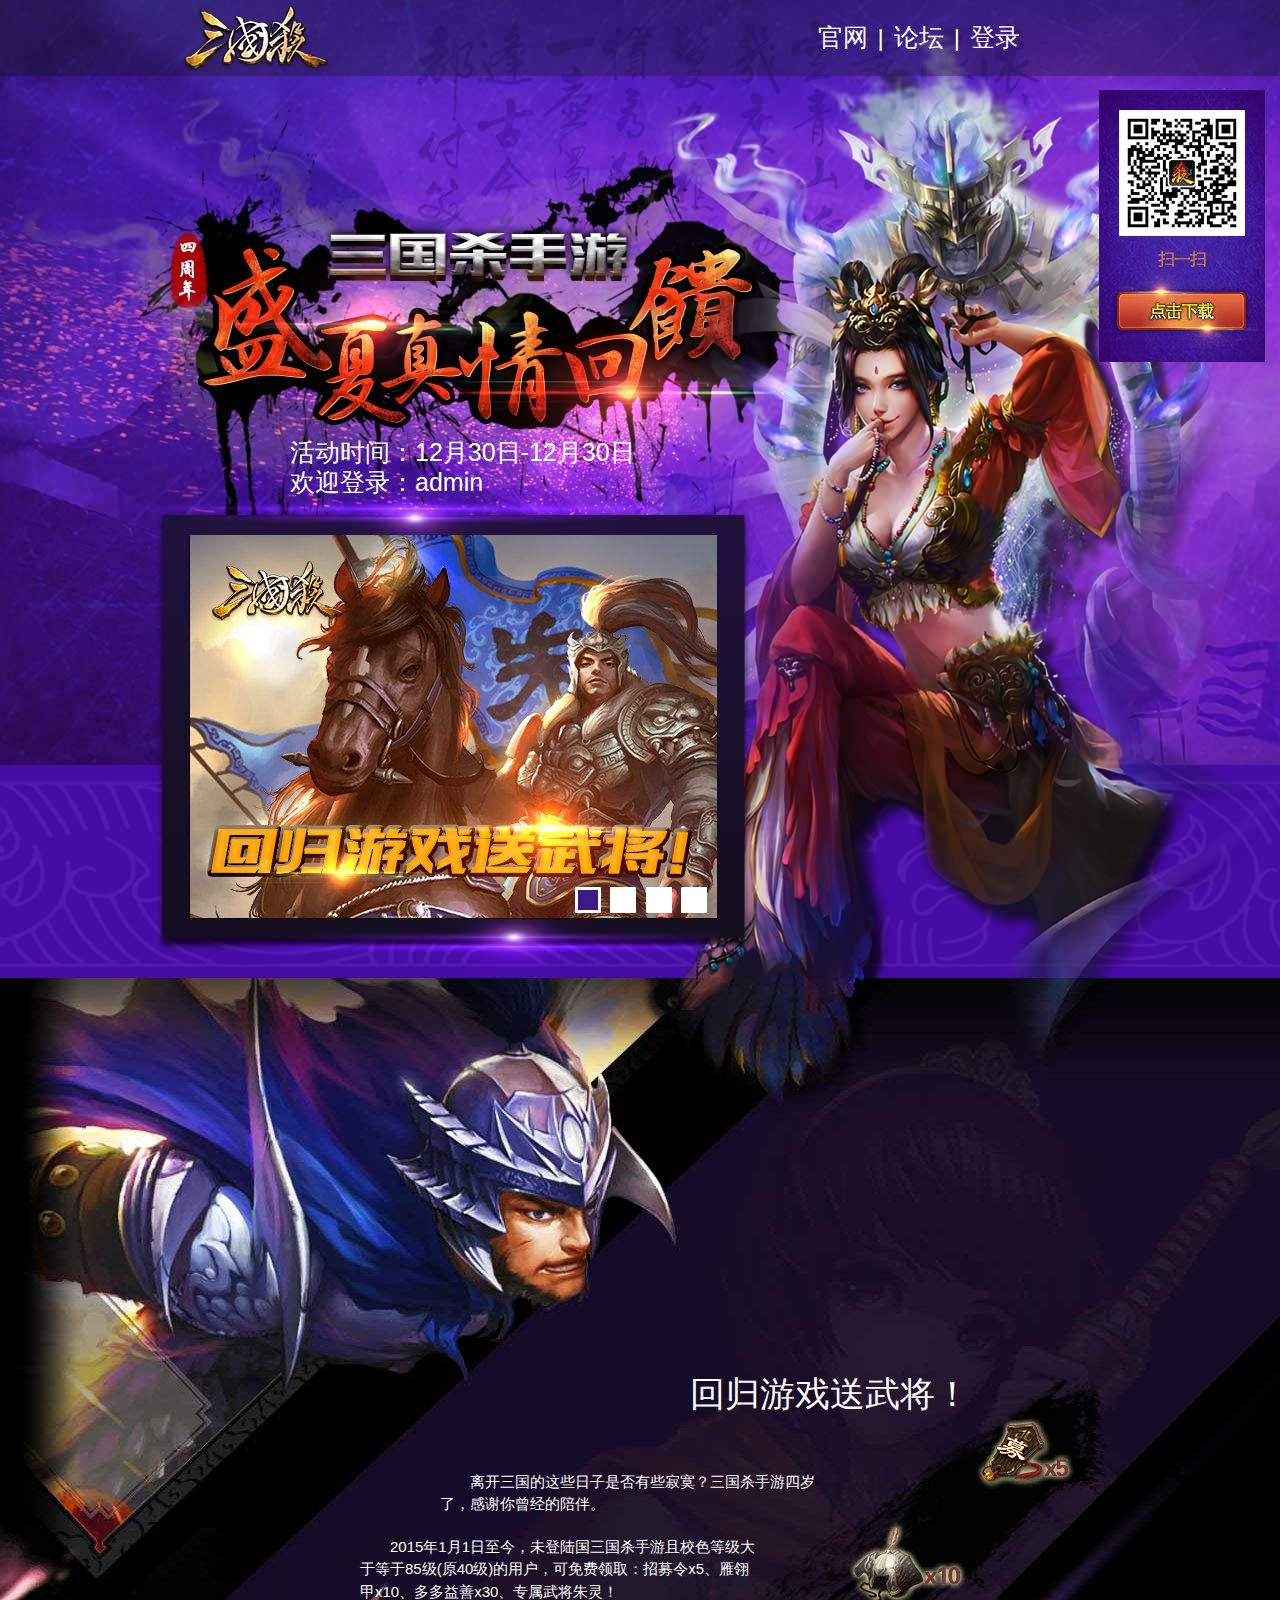
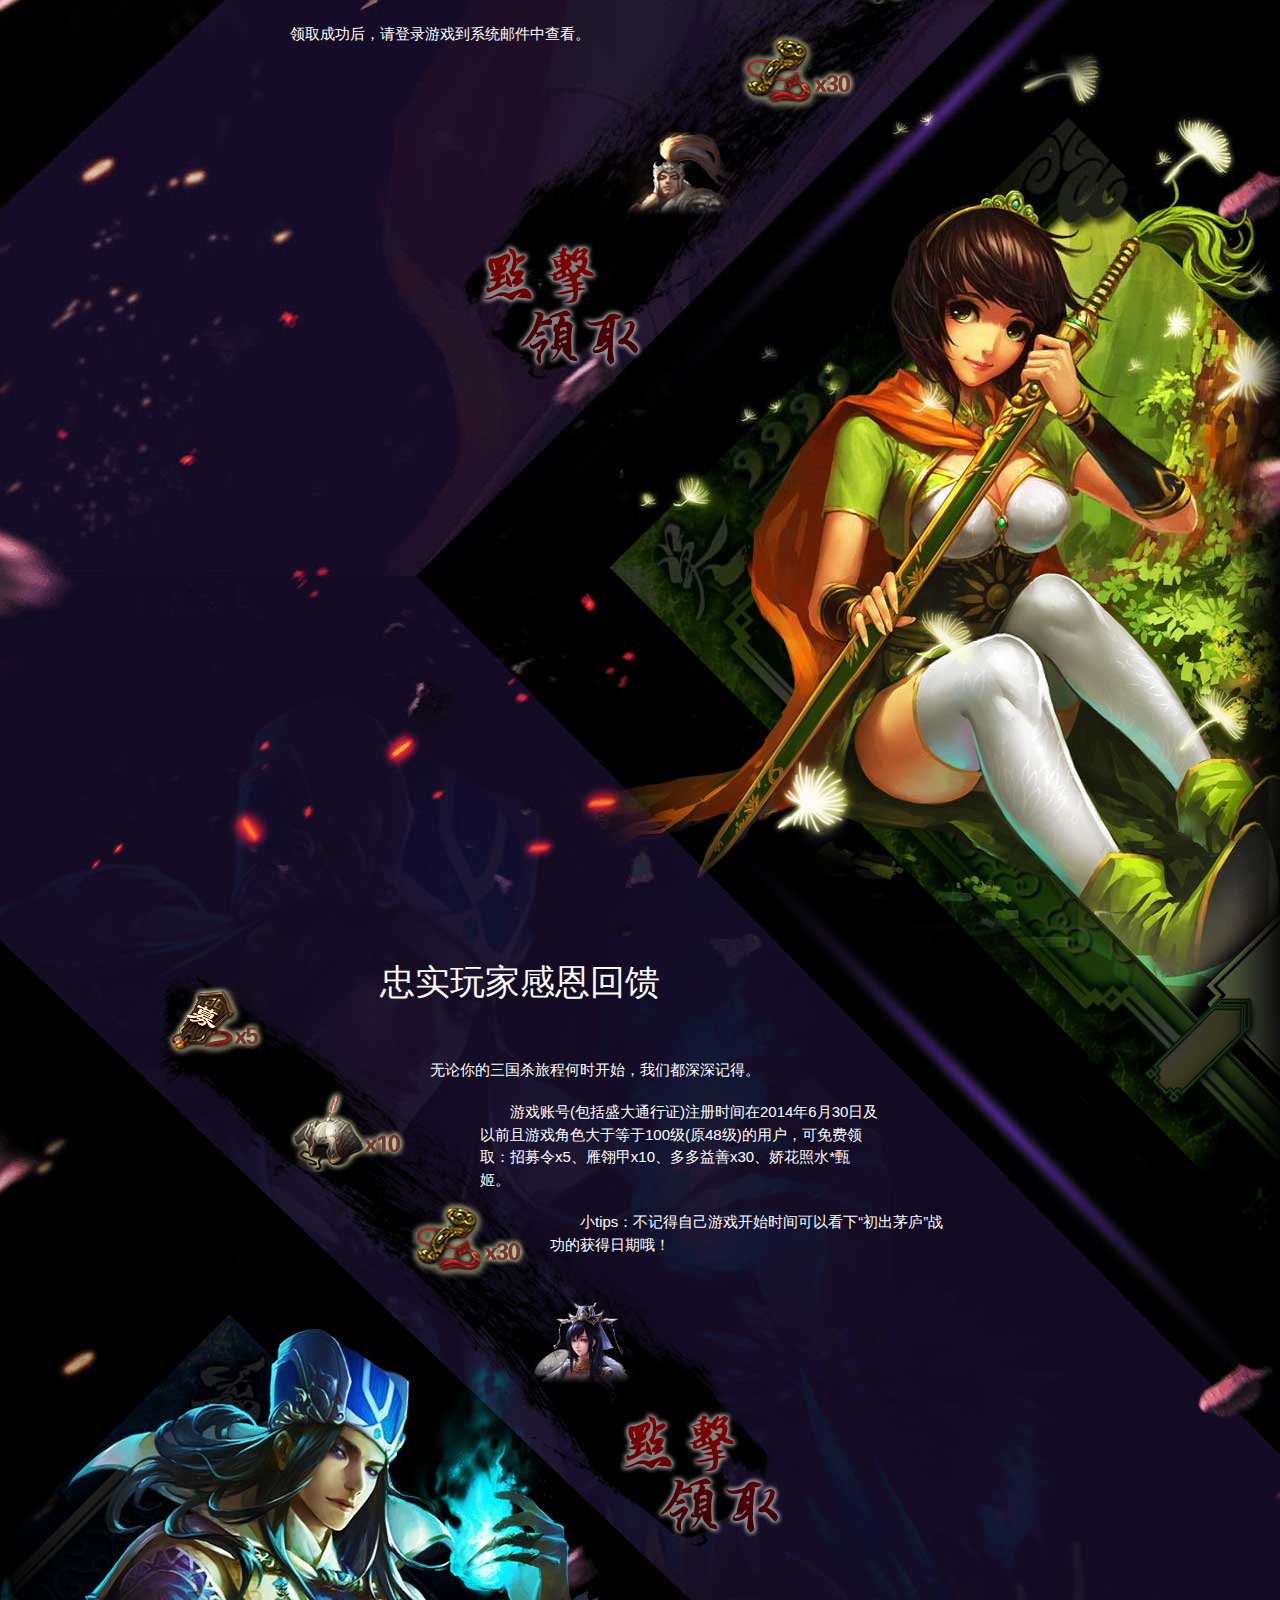
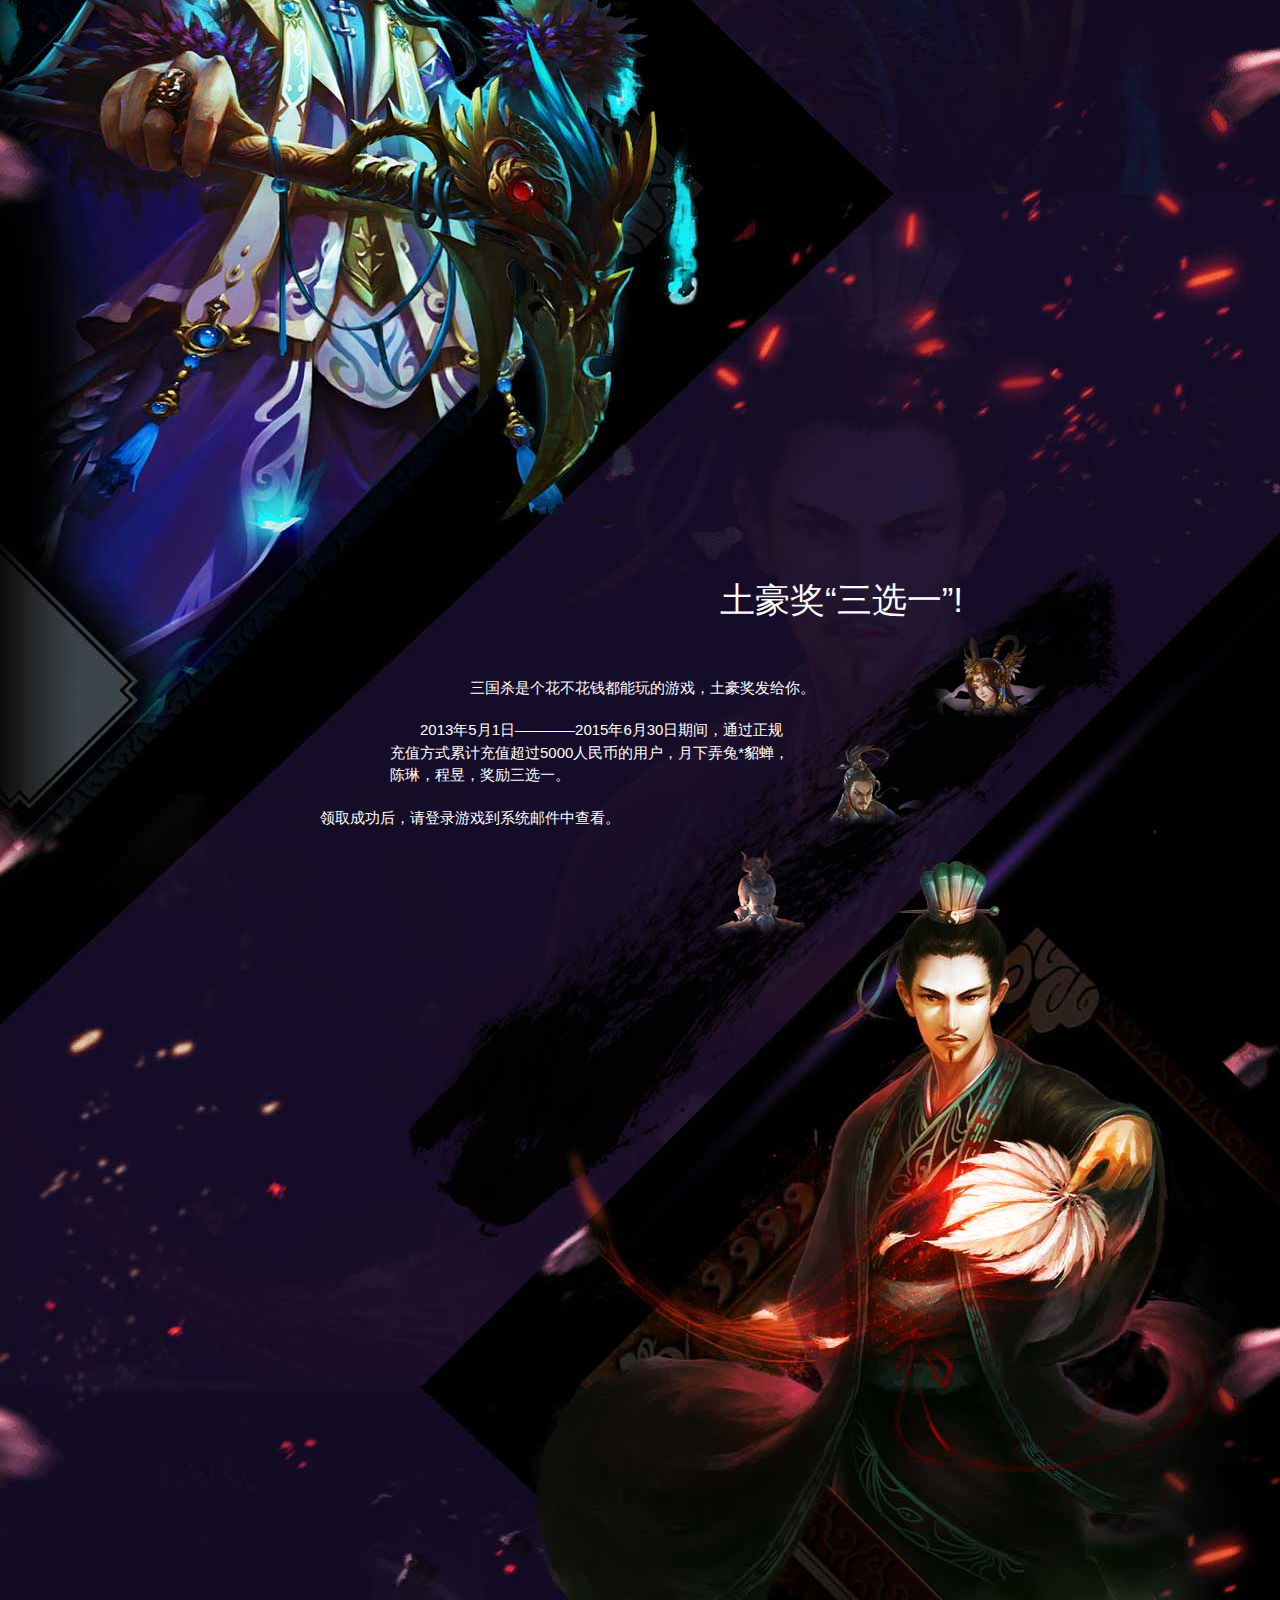
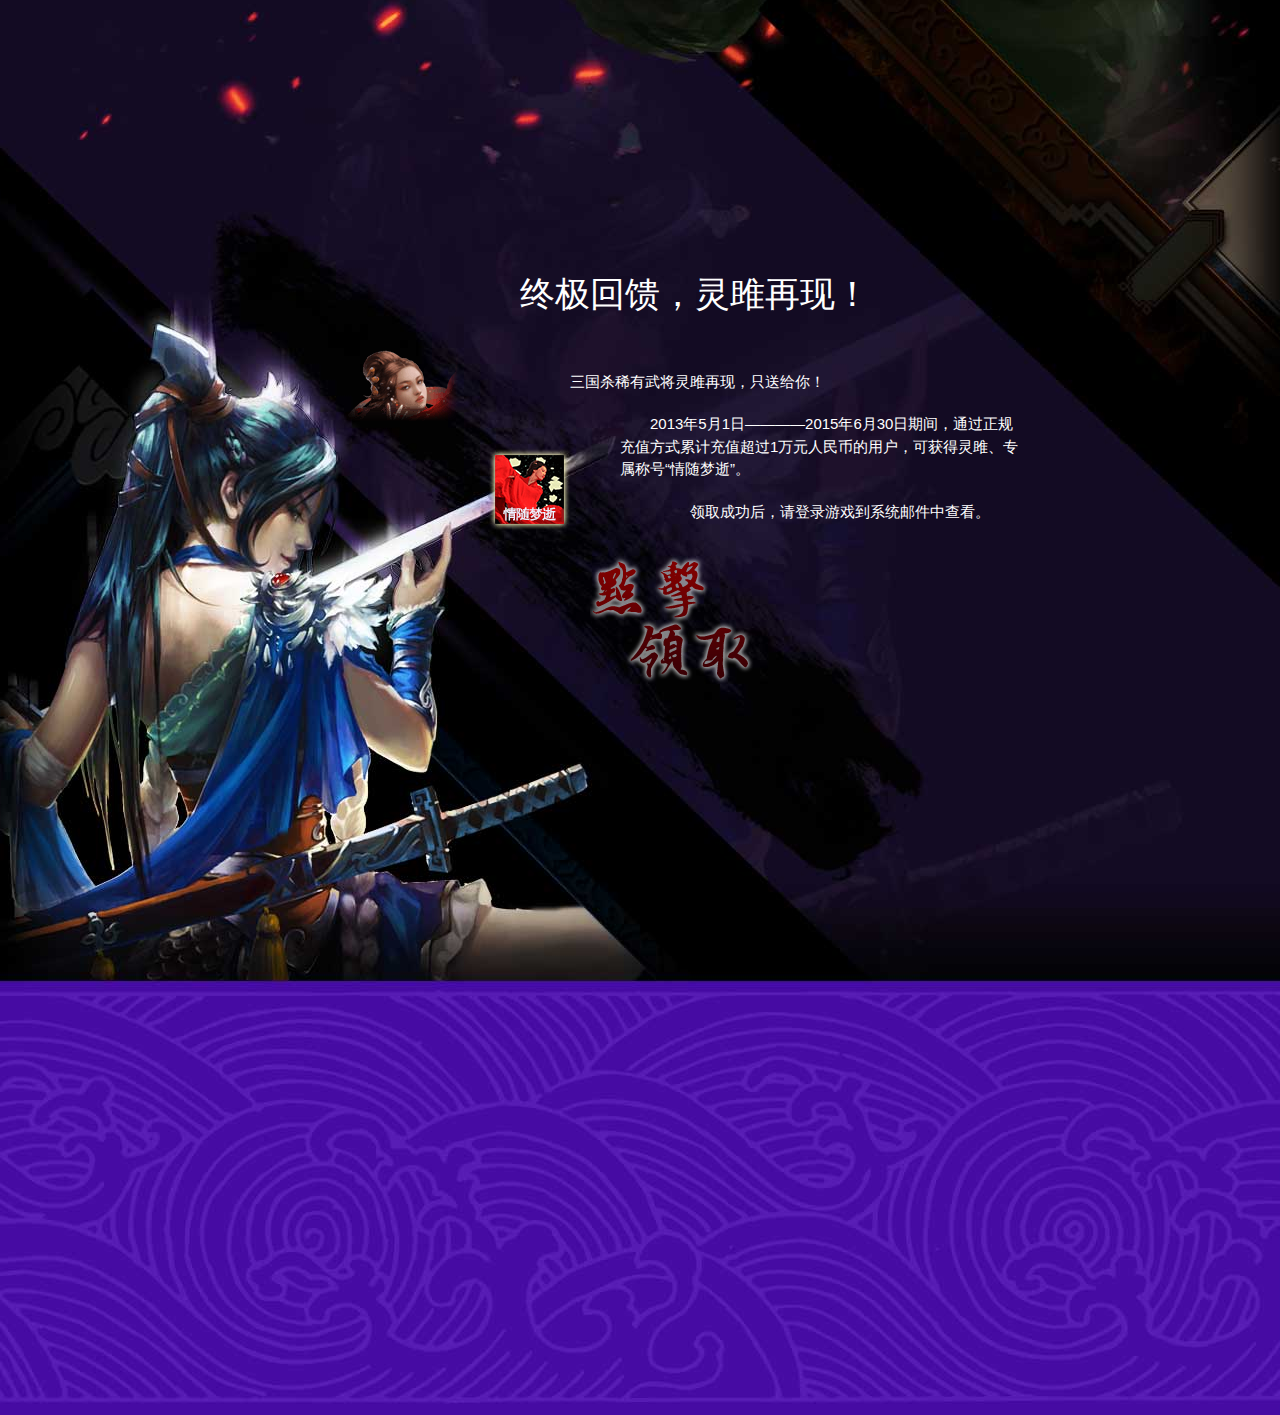
==== pc/index.html @ ebcf3705 "In nginx, the UA is used to change the path of the root to achieve the effect of jumping according t" ====
<!DOCTYPE html>
<html lang="en">

<head>
  <meta charset="UTF-8">
  <meta name="viewport"
    content="width=device-width, initial-scale=1.0, minimum-scale=1.0, maximum-scale=1.0, minimal-ui">
  <meta http-equiv="X-UA-Compatible" content="ie=edge">
  <title>三国杀</title>
  <link rel="stylesheet" href="./css/reset.css">
  <link rel="stylesheet" href="./css/index.css">
</head>

<body>
  <div id="column1" class="column">
    <div class="wrapper">
      <nav class="nav">
        <ul class="nav-list">
          <li><a target="_blank" href="http://m.sanguosha.com">官网</a></li>
          <li><a target="_blank" href="http://myclub.sanguosha.com">论坛</a></li>
          <li><a target="_blank" href="javascript:void(0);">登录</a></li>
        </ul>
      </nav>
      <div class="column1-tip">
        <p class="column1-tip-time">活动时间：12月30日-12月30日</p>
        <p class="column1-tip-wel">欢迎登录：admin</p>
      </div>
      <div class="carousel">
        <ul class="list">
          <li>
            <a href="#column2"><img src="img/pic_01.jpg" alt=""></a>
          </li><li>
            <a href="#column3"><img src="img/pic_02.jpg" alt=""></a>
          </li><li>
            <a href="#column4"><img src="img/pic_03.jpg" alt=""></a>
          </li><li>
            <a href="#column5"><img src="img/pic_04.jpg" alt=""></a>
          </li>
        </ul>
        <ul class="index">
          <li></li>
          <li></li>
          <li></li>
          <li></li>
        </ul>
      </div>
    </div>
  </div>
  <div id="column2" class="column">
    <div class="wrapper">
      <ul class="info">
        <li class="title">回归游戏送武将！</li>
        <li class="left1">&emsp;&emsp;离开三国的这些日子是否有些寂寞？三国杀手游四岁了，感谢你曾经的陪伴。</li>
        <li class="left2">
          &emsp;&emsp;2015年1月1日至今，未登陆国三国杀手游且校色等级大于等于85级(原40级)的用户，可免费领取：招募令x5、雁翎甲x10、多多益善x30、专属武将朱灵！</li>
        <li class="left3">领取成功后，请登录游戏到系统邮件中查看。</li>
      </ul>
      <ul class="tools">
        <li class="tool-item" data-id="1_1"></li>
        <li class="left1 tool-item" data-id="1_2"></li>
        <li class="left2 tool-item" data-id="1_3"></li>
        <li class="left3 tool-item" data-id="1_4"></li>
        <li class="left4 tool-item" data-id="1_5"></li>
      </ul>
    </div>
  </div>
  <div id="column3" class="column">
    <div class="wrapper">
      <ul class="info">
        <li class="title">忠实玩家感恩回馈</li>
        <li class="right1">无论你的三国杀旅程何时开始，我们都深深记得。</li>
        <li class="right2">
          &emsp;&emsp;游戏账号(包括盛大通行证)注册时间在2014年6月30日及以前且游戏角色大于等于100级(原48级)的用户，可免费领取：招募令x5、雁翎甲x10、多多益善x30、娇花照水*甄姬。
        </li>
        <li class="right3">&emsp;&emsp;小tips：不记得自己游戏开始时间可以看下“初出茅庐”战功的获得日期哦！</li>
      </ul>
      <ul class="tools">
        <li class="tool-item" data-id="2_1"></li>
        <li class="right1 tool-item" data-id="2_2"></li>
        <li class="right2 tool-item" data-id="2_3"></li>
        <li class="right3 tool-item" data-id="2_4"></li>
        <li class="right4 tool-item" data-id="2_5"></li>
      </ul>
    </div>
  </div>
  <div id="column4" class="column">
    <div class="wrapper">
      <ul class="info">
        <li class="title">土豪奖“三选一”!</li>
        <li class="left1">三国杀是个花不花钱都能玩的游戏，土豪奖发给你。</li>
        <li class="left2">&emsp;&emsp;2013年5月1日————2015年6月30日期间，通过正规充值方式累计充值超过5000人民币的用户，月下弄兔*貂蝉，陈琳，程昱，奖励三选一。</li>
        <li class="left3">领取成功后，请登录游戏到系统邮件中查看。</li>
      </ul>
      <ul class="tools">
        <li class="tool-item" data-id="3_1"></li>
        <li class="left1 tool-item" data-id="3_2"></li>
        <li class="left2 tool-item" data-id="3_3"></li>
      </ul>
    </div>
  </div>
  <div id="column5" class="column">
    <div class="wrapper">
      <ul class="info">
        <li class="title">终极回馈，灵雎再现！</li>
        <li class="right1">三国杀稀有武将灵雎再现，只送给你！</li>
        <li class="right2">&emsp;&emsp;2013年5月1日————2015年6月30日期间，通过正规充值方式累计充值超过1万元人民币的用户，可获得灵雎、专属称号“情随梦逝”。</li>
        <li class="right3">领取成功后，请登录游戏到系统邮件中查看。</li>
      </ul>
      <ul class="tools">
        <li class="tool-item" data-id="4_1"></li>
        <li class="right1 tool-item" data-id="4_2"></li>
        <li class="right2 tool-item" data-id="4_3"></li>
      </ul>
    </div>
  </div>
  <!-- 二维码 -->
  <a  class="QRCode_Box" target="_blank" href="http://www.pgyer.com/sanguosha"></a>
  <!-- dialog -->
  <div class="dialog-box dialog-tip hide">
    <div class="dialog-top">提示</div>
    <div class="dialog-middle">
      <p class="dialog-text"></p>
    </div>
    <div class="dialog-bottom">
      <button type="button" class="confirm">确定</button>
    </div>
  </div>
  <!-- 背景 -->
  <div class="dialog-bg hide"></div>
</body>
<script src="js/lib/ajax.js"></script>
<script src="js/lib/jquery-3.3.1.min.js"></script>
<script src="js/lib/assign.js"></script>
<script src="js/lib/testdata.js"></script>
<script src="js/index.js"></script>

</html>
---- pc/css/index.css ----
.QRCode_Box{width:166px;height:272px;background:url(../img/float_bg.jpg) no-repeat;background-size:100%;display:block;position:fixed;top:90px;right:15px;z-index:1}.wrapper{width:1000px;margin:0 auto;position:relative}.column{min-width:1000px}#column1{background:url(../img/bg_01.jpg) top no-repeat;background-size:cover;width:100%;height:978px;overflow:hidden}.nav{width:90%}.nav-list{width:100%;font-size:25px;display:flex;justify-content:flex-end}.nav-list,.nav-list a{color:#fff}.nav-list li{padding-top:25px}.nav-list li:after{color:#fff;content:"|";font-size:24px;padding:0 10px}.nav-list li:last-child:after{content:""}.nav-list li a:hover{cursor:pointer;color:#fd6363}.column1-tip{color:#fff;font-size:25px;position:absolute;top:440px;left:150px}.column1-tip-time{padding-bottom:5px}.carousel{width:527px;height:383px;overflow:hidden;position:absolute;top:535px;left:50px}.carousel .list{width:400%;position:absolute;top:0;left:0}.carousel .list li{width:25%;display:inline-block}.carousel .list li a{width:100%;display:block}.carousel img{width:100%;display:inline-block}.carousel .index{position:absolute;right:5px;bottom:5px}.carousel .index li{width:20px;height:20px;margin-right:5px;border:3px solid #fff;background-color:#fff;display:inline-block}.carousel .index li:hover{cursor:pointer;background-color:#3f1a84!important}#column2{background:url(../img/bg_02.jpg) top no-repeat;background-size:cover;height:1198px}#column2,#column3{width:100%;overflow:hidden}#column3{background:url(../img/bg_03.jpg) top no-repeat;background-size:cover;height:1218px}#column4{background:url(../img/bg_04.jpg) top no-repeat;background-size:cover;height:1194px}#column4,#column5{width:100%;overflow:hidden}#column5{background:url(../img/bg_05.jpg) top no-repeat;background-size:cover;height:1627px}.wrapper .info{font-size:15px;line-height:1.5;color:#fff;position:absolute}.wrapper .info .title{font-size:35px}#column2 .info{top:390px;left:550px}#column3 .info{top:380px;left:240px}#column4 .info{top:380px;left:580px}#column5 .info{top:480px;left:380px}#column2 .info li,#column3 .info li,#column4 .info li,#column5 .info li{width:400px}.wrapper .info .left1{margin:50px 0 0 -250px}.wrapper .info .left2{margin:20px 0 0 -330px}.wrapper .info .left3{margin:20px 0 0 -400px}.wrapper .info .right1{margin:50px 0 0 50px}.wrapper .info .right2{margin:20px 0 0 100px}.wrapper .info .right3{margin:20px 0 0 170px}#column2 .tools li:first-child{background:url(../img/1/01.png) no-repeat}#column2 .tools li:nth-child(2){background:url(../img/1/02.png) no-repeat}#column2 .tools li:nth-child(3){background:url(../img/1/03.png) no-repeat}#column2 .tools li:nth-child(4){background:url(../img/1/04.png) no-repeat}#column2 .tools li:nth-child(5){background:url(../img/all.png) no-repeat}#column3 .tools li:first-child{background:url(../img/2/01.png) no-repeat}#column3 .tools li:nth-child(2){background:url(../img/2/02.png) no-repeat}#column3 .tools li:nth-child(3){background:url(../img/2/03.png) no-repeat}#column3 .tools li:nth-child(4){background:url(../img/2/04.png) no-repeat}#column3 .tools li:nth-child(5){background:url(../img/all.png) no-repeat}#column4 .tools li:first-child{background:url(../img/3/01.png) no-repeat}#column4 .tools li:nth-child(2){background:url(../img/3/02.png) no-repeat}#column4 .tools li:nth-child(3){background:url(../img/3/03.png) no-repeat}#column5 .tools li:first-child{background:url(../img/4/01.png) no-repeat}#column5 .tools li:nth-child(2){background:url(../img/4/02.png) no-repeat}#column5 .tools li:nth-child(3){background:url(../img/all.png) no-repeat}#column2 .tools li:first-child.gray{background:url(../img/1/01_gray.png) no-repeat}#column2 .tools li:nth-child(2).gray{background:url(../img/1/02_gray.png) no-repeat}#column2 .tools li:nth-child(3).gray{background:url(../img/1/03_gray.png) no-repeat}#column2 .tools li:nth-child(4).gray{background:url(../img/1/04_gray.png) no-repeat}#column2 .tools li:nth-child(5).gray{background:url(../img/all_gray.png) no-repeat}#column3 .tools li:first-child.gray{background:url(../img/2/01_gray.png) no-repeat}#column3 .tools li:nth-child(2).gray{background:url(../img/2/02_gray.png) no-repeat}#column3 .tools li:nth-child(3).gray{background:url(../img/2/03_gray.png) no-repeat}#column3 .tools li:nth-child(4).gray{background:url(../img/2/04_gray.png) no-repeat}#column3 .tools li:nth-child(5).gray{background:url(../img/all_gray.png) no-repeat}#column4 .tools li:first-child.gray{background:url(../img/3/01_gray.png) no-repeat}#column4 .tools li:nth-child(2).gray{background:url(../img/3/02_gray.png) no-repeat}#column4 .tools li:nth-child(3).gray{background:url(../img/3/03_gray.png) no-repeat}#column5 .tools li:first-child.gray{background:url(../img/4/01_gray.png) no-repeat}#column5 .tools li:nth-child(2).gray{background:url(../img/4/02_gray.png) no-repeat}#column5 .tools li:nth-child(3).gray{background:url(../img/all_gray.png) no-repeat}.wrapper .tools li{width:120px;height:88px;background-size:100%!important}.wrapper .tools li:hover{cursor:pointer}.wrapper .tools li:last-child{width:166px;height:134px}#column4 .tools li:last-child{width:120px;height:88px}.wrapper .tools{position:absolute}#column2 .tools{top:430px;left:830px}#column3 .tools{top:400px;left:20px}#column4 .tools{top:440px;left:790px}#column5 .tools{top:550px;left:200px}.wrapper .tools .left1{margin:20px 0 0 -120px}.wrapper .tools .left2{margin:20px 0 0 -230px}.wrapper .tools .left3{margin:20px 0 0 -350px}.wrapper .tools .left4{margin:20px 0 0 -490px}.wrapper .tools .right1{margin:20px 0 0 130px}.wrapper .tools .right2{margin:20px 0 0 250px}.wrapper .tools .right3{margin:20px 0 0 360px}.wrapper .tools .right4{margin:20px 0 0 460px}.dialog-bg{width:100%;height:100%;background:#000;top:0;z-index:2;opacity:.5;filter:progid:DXImageTransform.Microsoft.Alpha(opacity=50)}.dialog-bg,.dialog-box{position:fixed;left:0;right:0;bottom:0}.dialog-box{top:100px;margin:0 auto;width:400px;height:200px;z-index:3;background:#f1e9ff;border-radius:5px;border:1px solid #2f0080}.dialog-top{width:100%;height:50px;line-height:50px;font-size:18px;color:#2f0080;text-align:center;border-bottom:1px solid #2f0080;font-weight:700}.dialog-middle{height:100px}.dialog-middle p{text-indent:2em;line-height:24px;font-size:14px;padding:5px}.dialog-bottom{width:100%;height:40px;line-height:50px;font-size:18px;color:#2f0080;text-align:center;padding-top:10px}.dialog-bottom button{width:90px;height:26px;line-height:26px;background:#2f0080;border:0 none;color:#fff;border-radius:3px;margin:0 6px;vertical-align:top;cursor:pointer}.hide{display:none}
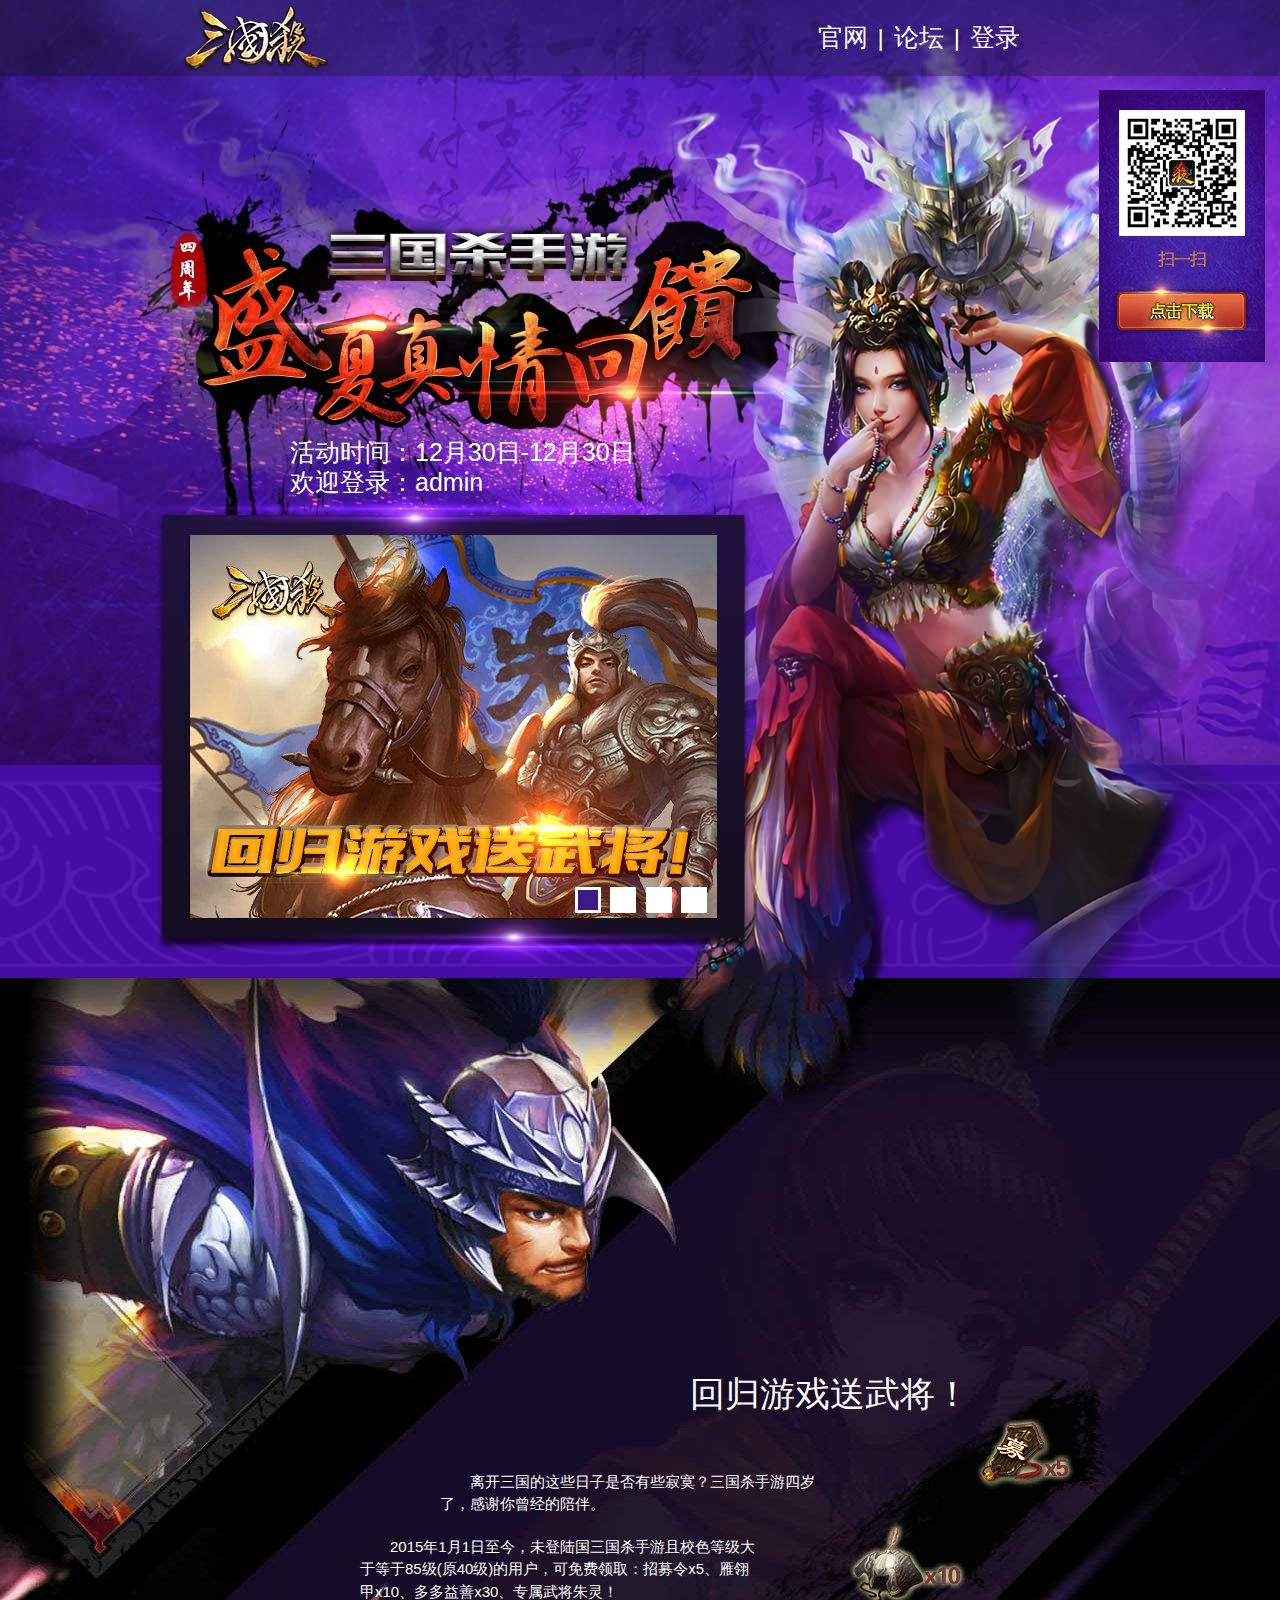
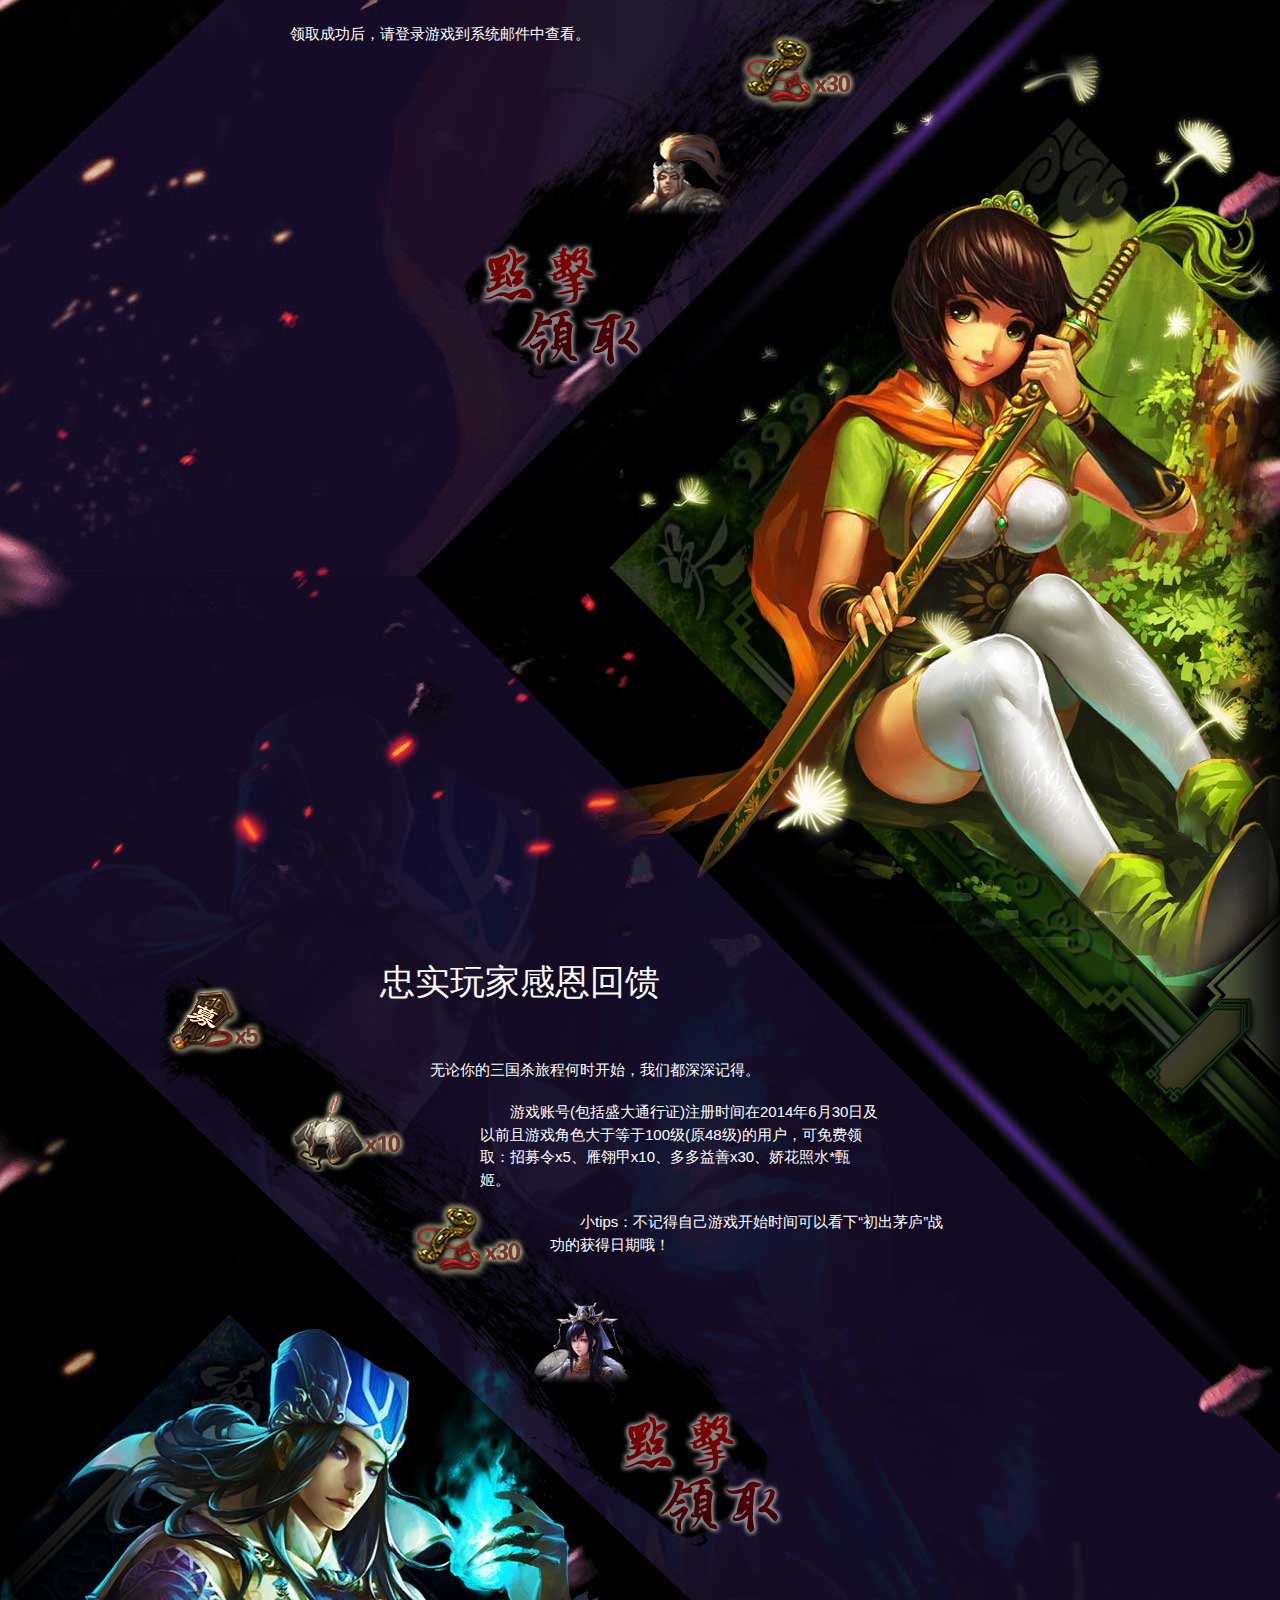
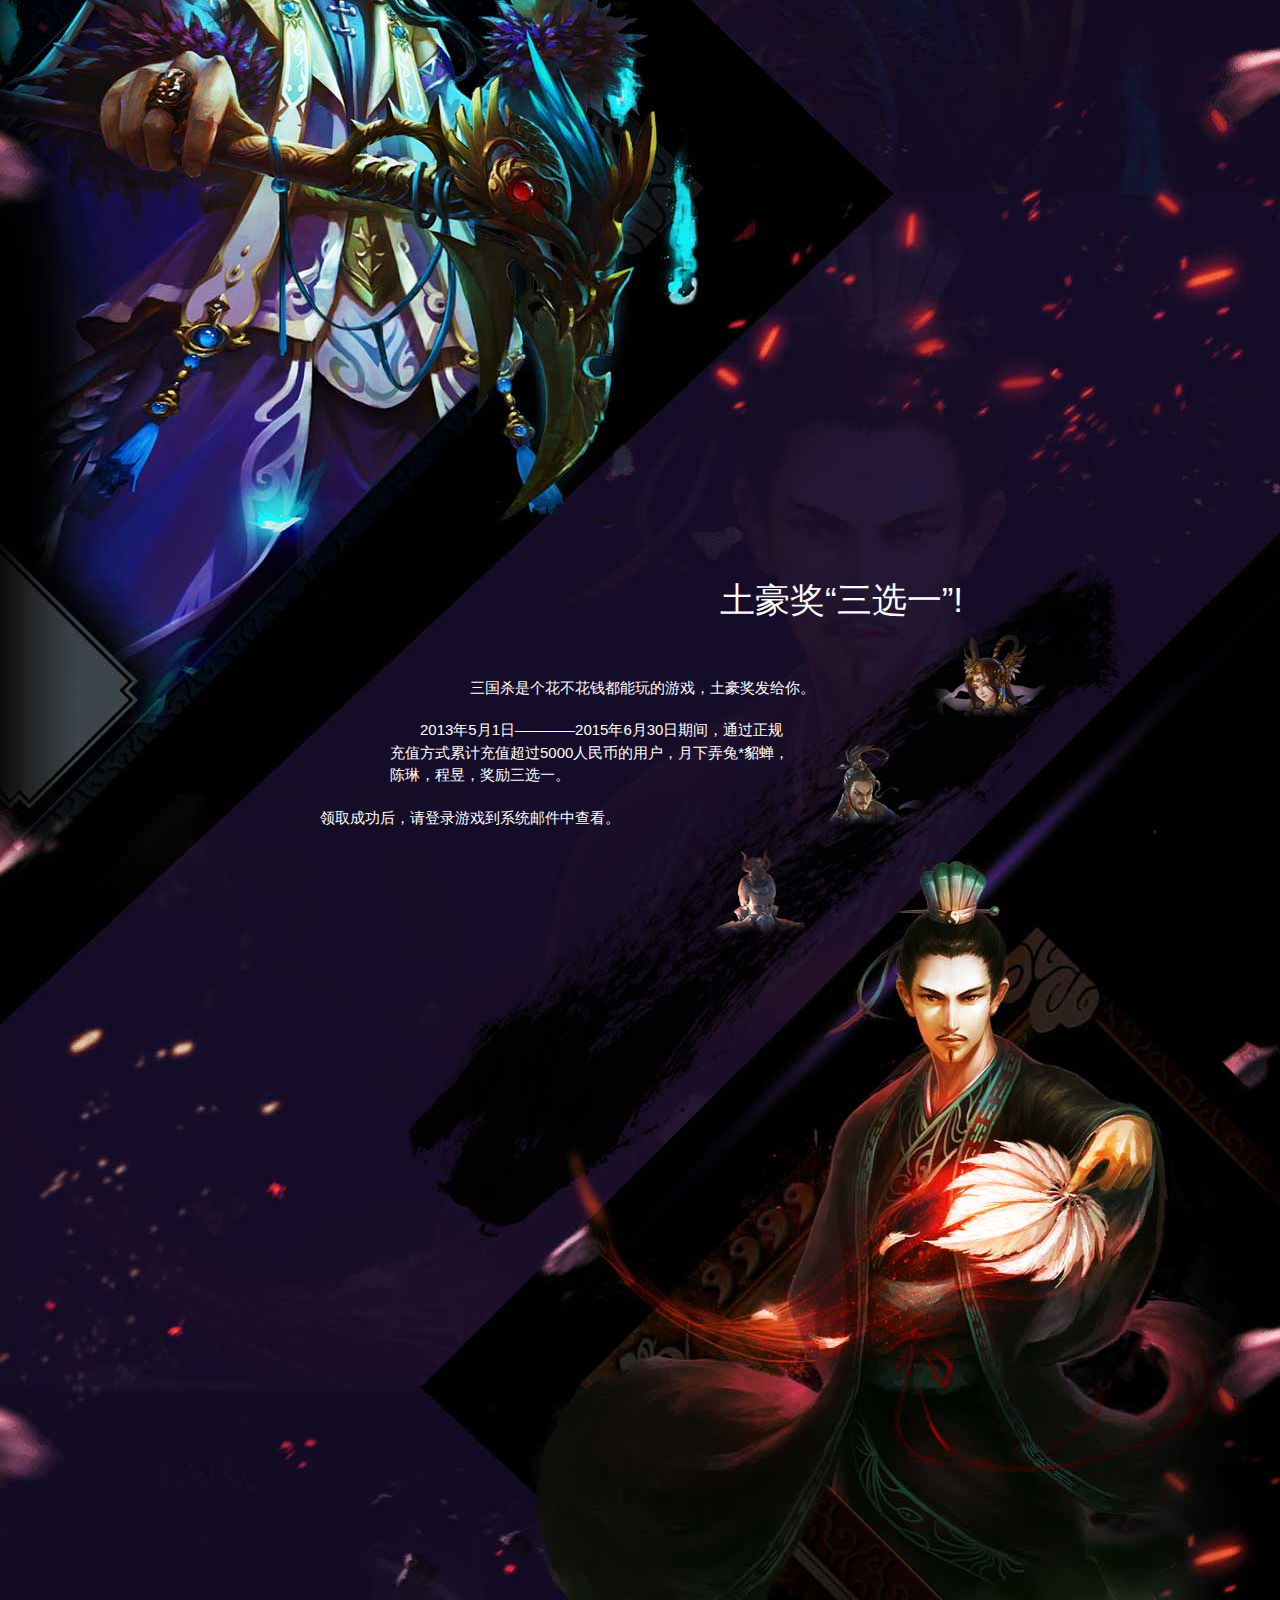
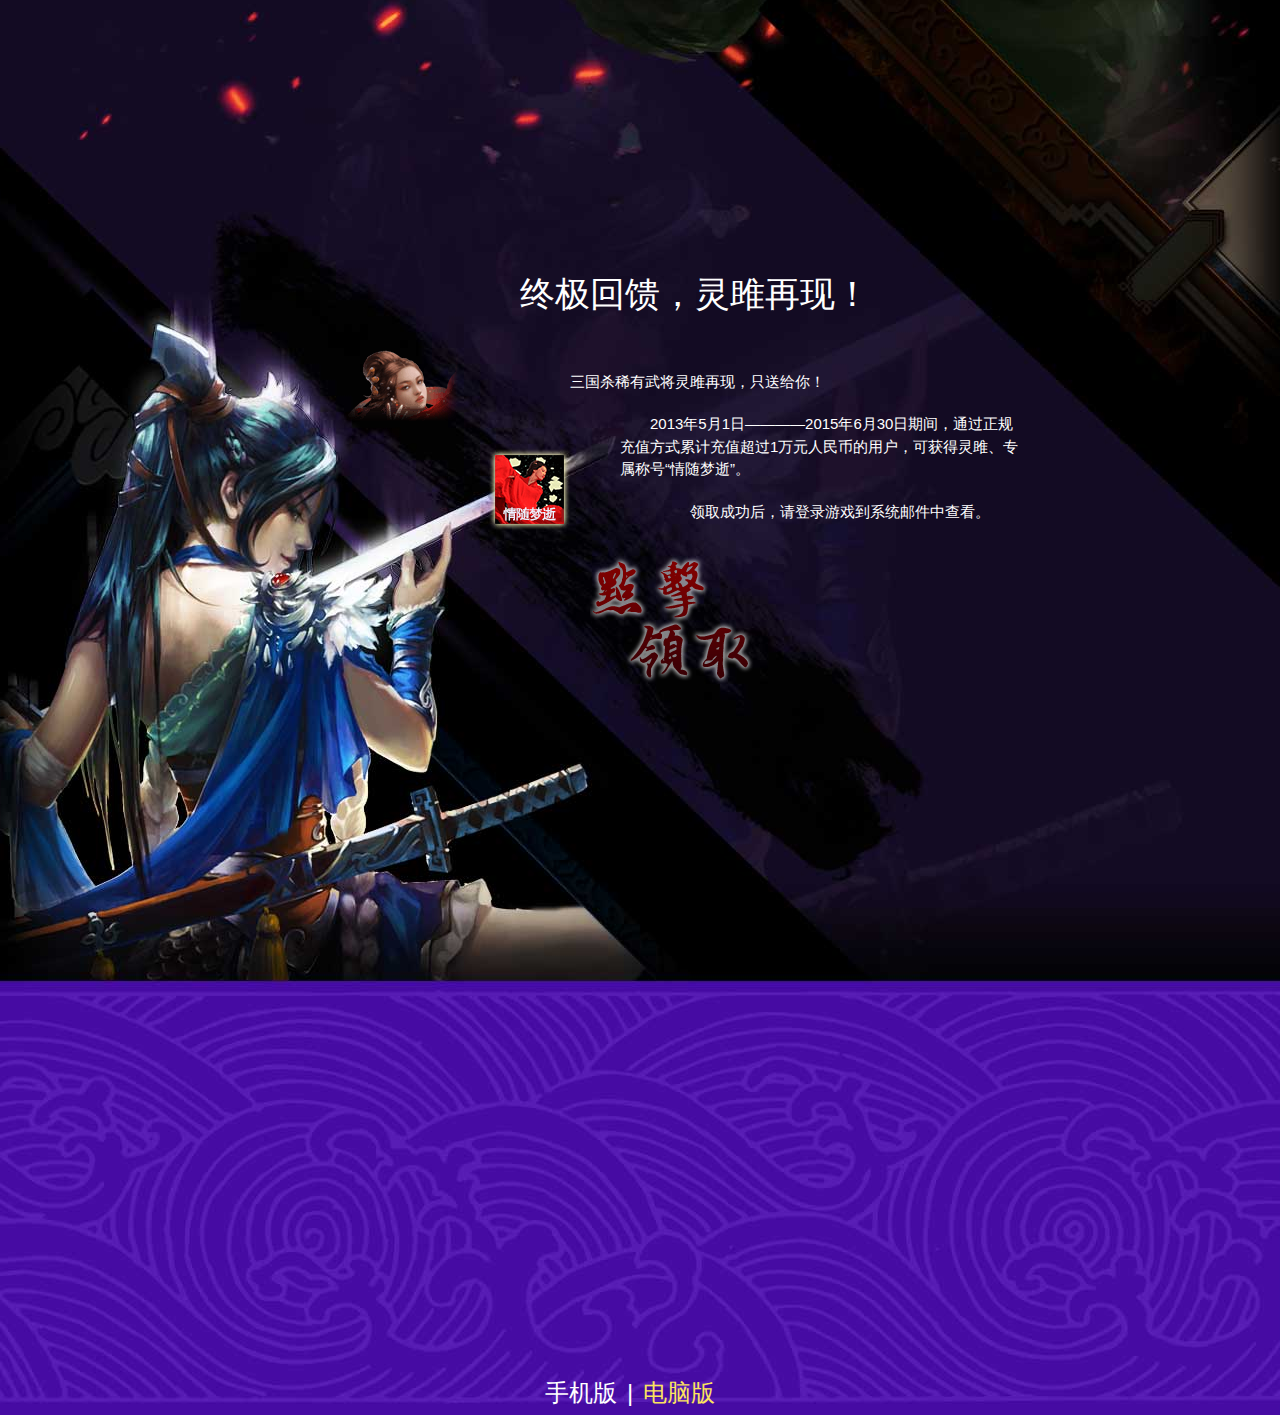
==== commit 25f58a18: "When the page is initialized, nginx determines that the UA will jump the page accordingly. When ther" ====
--- a/pc/index.html
+++ b/pc/index.html
@@ -9,6 +9,35 @@
   <title>三国杀</title>
   <link rel="stylesheet" href="./css/reset.css">
   <link rel="stylesheet" href="./css/index.css">
+  <script>
+    function setCookie(name, value, days, domain, path) {
+      var expires = ''
+       if (days) {
+        var d = new Date()
+        d.setTime(d.getTime() + (days * 24 * 60 * 60 * 1000))
+        expires = '; expires=' + d.toGMTString()
+      }
+      domain = domain ? '; domain=' + domain : ''
+      path = '; path=' + (path ? path : '/')
+      document.cookie = name + '=' + value + expires + path + domain
+    }
+  
+    function readCookie(name) {
+      var n = name + '='
+      var cookies = document.cookie.split(';')
+      for (var i = 0; i < cookies.length; i++) {
+        var c = cookies[i].replace(/^s+/, '')
+        if (c.indexOf(n) == 0) {
+          return c.substring(n.length)
+        }
+      }
+      return null
+    }
+  
+    function eraseCookie(name, domain, path) {
+      setCookie(name, '', -1, domain, path)
+    }
+  </script>
 </head>
 
 <body>
@@ -112,9 +141,12 @@
         <li class="right2 tool-item" data-id="4_3"></li>
       </ul>
     </div>
+    <ul class="device">
+      <li class="device-item"><a href="http://localhost:8080/mobile" class="mobile">手机版</a></li><li class="device-item"><a href="http://localhost:8080/pc" class="pc">电脑版</a></li>
+    </ul>
   </div>
   <!-- 二维码 -->
-  <a  class="QRCode_Box" target="_blank" href="http://www.pgyer.com/sanguosha"></a>
+  <a class="QRCode_Box" target="_blank" href="http://www.pgyer.com/sanguosha"></a>
   <!-- dialog -->
   <div class="dialog-box dialog-tip hide">
     <div class="dialog-top">提示</div>
@@ -133,5 +165,10 @@
 <script src="js/lib/assign.js"></script>
 <script src="js/lib/testdata.js"></script>
 <script src="js/index.js"></script>
-
+<script>
+  $('.mobile').on('click', function () {
+    setCookie('mobile_request', 1, 2, 'localhost', '/')
+    window.location.reload();
+  })
+</script>
 </html>--- a/pc/css/index.css
+++ b/pc/css/index.css
@@ -1 +1 @@
-.QRCode_Box{width:166px;height:272px;background:url(../img/float_bg.jpg) no-repeat;background-size:100%;display:block;position:fixed;top:90px;right:15px;z-index:1}.wrapper{width:1000px;margin:0 auto;position:relative}.column{min-width:1000px}#column1{background:url(../img/bg_01.jpg) top no-repeat;background-size:cover;width:100%;height:978px;overflow:hidden}.nav{width:90%}.nav-list{width:100%;font-size:25px;display:flex;justify-content:flex-end}.nav-list,.nav-list a{color:#fff}.nav-list li{padding-top:25px}.nav-list li:after{color:#fff;content:"|";font-size:24px;padding:0 10px}.nav-list li:last-child:after{content:""}.nav-list li a:hover{cursor:pointer;color:#fd6363}.column1-tip{color:#fff;font-size:25px;position:absolute;top:440px;left:150px}.column1-tip-time{padding-bottom:5px}.carousel{width:527px;height:383px;overflow:hidden;position:absolute;top:535px;left:50px}.carousel .list{width:400%;position:absolute;top:0;left:0}.carousel .list li{width:25%;display:inline-block}.carousel .list li a{width:100%;display:block}.carousel img{width:100%;display:inline-block}.carousel .index{position:absolute;right:5px;bottom:5px}.carousel .index li{width:20px;height:20px;margin-right:5px;border:3px solid #fff;background-color:#fff;display:inline-block}.carousel .index li:hover{cursor:pointer;background-color:#3f1a84!important}#column2{background:url(../img/bg_02.jpg) top no-repeat;background-size:cover;height:1198px}#column2,#column3{width:100%;overflow:hidden}#column3{background:url(../img/bg_03.jpg) top no-repeat;background-size:cover;height:1218px}#column4{background:url(../img/bg_04.jpg) top no-repeat;background-size:cover;height:1194px}#column4,#column5{width:100%;overflow:hidden}#column5{background:url(../img/bg_05.jpg) top no-repeat;background-size:cover;height:1627px}.wrapper .info{font-size:15px;line-height:1.5;color:#fff;position:absolute}.wrapper .info .title{font-size:35px}#column2 .info{top:390px;left:550px}#column3 .info{top:380px;left:240px}#column4 .info{top:380px;left:580px}#column5 .info{top:480px;left:380px}#column2 .info li,#column3 .info li,#column4 .info li,#column5 .info li{width:400px}.wrapper .info .left1{margin:50px 0 0 -250px}.wrapper .info .left2{margin:20px 0 0 -330px}.wrapper .info .left3{margin:20px 0 0 -400px}.wrapper .info .right1{margin:50px 0 0 50px}.wrapper .info .right2{margin:20px 0 0 100px}.wrapper .info .right3{margin:20px 0 0 170px}#column2 .tools li:first-child{background:url(../img/1/01.png) no-repeat}#column2 .tools li:nth-child(2){background:url(../img/1/02.png) no-repeat}#column2 .tools li:nth-child(3){background:url(../img/1/03.png) no-repeat}#column2 .tools li:nth-child(4){background:url(../img/1/04.png) no-repeat}#column2 .tools li:nth-child(5){background:url(../img/all.png) no-repeat}#column3 .tools li:first-child{background:url(../img/2/01.png) no-repeat}#column3 .tools li:nth-child(2){background:url(../img/2/02.png) no-repeat}#column3 .tools li:nth-child(3){background:url(../img/2/03.png) no-repeat}#column3 .tools li:nth-child(4){background:url(../img/2/04.png) no-repeat}#column3 .tools li:nth-child(5){background:url(../img/all.png) no-repeat}#column4 .tools li:first-child{background:url(../img/3/01.png) no-repeat}#column4 .tools li:nth-child(2){background:url(../img/3/02.png) no-repeat}#column4 .tools li:nth-child(3){background:url(../img/3/03.png) no-repeat}#column5 .tools li:first-child{background:url(../img/4/01.png) no-repeat}#column5 .tools li:nth-child(2){background:url(../img/4/02.png) no-repeat}#column5 .tools li:nth-child(3){background:url(../img/all.png) no-repeat}#column2 .tools li:first-child.gray{background:url(../img/1/01_gray.png) no-repeat}#column2 .tools li:nth-child(2).gray{background:url(../img/1/02_gray.png) no-repeat}#column2 .tools li:nth-child(3).gray{background:url(../img/1/03_gray.png) no-repeat}#column2 .tools li:nth-child(4).gray{background:url(../img/1/04_gray.png) no-repeat}#column2 .tools li:nth-child(5).gray{background:url(../img/all_gray.png) no-repeat}#column3 .tools li:first-child.gray{background:url(../img/2/01_gray.png) no-repeat}#column3 .tools li:nth-child(2).gray{background:url(../img/2/02_gray.png) no-repeat}#column3 .tools li:nth-child(3).gray{background:url(../img/2/03_gray.png) no-repeat}#column3 .tools li:nth-child(4).gray{background:url(../img/2/04_gray.png) no-repeat}#column3 .tools li:nth-child(5).gray{background:url(../img/all_gray.png) no-repeat}#column4 .tools li:first-child.gray{background:url(../img/3/01_gray.png) no-repeat}#column4 .tools li:nth-child(2).gray{background:url(../img/3/02_gray.png) no-repeat}#column4 .tools li:nth-child(3).gray{background:url(../img/3/03_gray.png) no-repeat}#column5 .tools li:first-child.gray{background:url(../img/4/01_gray.png) no-repeat}#column5 .tools li:nth-child(2).gray{background:url(../img/4/02_gray.png) no-repeat}#column5 .tools li:nth-child(3).gray{background:url(../img/all_gray.png) no-repeat}.wrapper .tools li{width:120px;height:88px;background-size:100%!important}.wrapper .tools li:hover{cursor:pointer}.wrapper .tools li:last-child{width:166px;height:134px}#column4 .tools li:last-child{width:120px;height:88px}.wrapper .tools{position:absolute}#column2 .tools{top:430px;left:830px}#column3 .tools{top:400px;left:20px}#column4 .tools{top:440px;left:790px}#column5 .tools{top:550px;left:200px}.wrapper .tools .left1{margin:20px 0 0 -120px}.wrapper .tools .left2{margin:20px 0 0 -230px}.wrapper .tools .left3{margin:20px 0 0 -350px}.wrapper .tools .left4{margin:20px 0 0 -490px}.wrapper .tools .right1{margin:20px 0 0 130px}.wrapper .tools .right2{margin:20px 0 0 250px}.wrapper .tools .right3{margin:20px 0 0 360px}.wrapper .tools .right4{margin:20px 0 0 460px}.dialog-bg{width:100%;height:100%;background:#000;top:0;z-index:2;opacity:.5;filter:progid:DXImageTransform.Microsoft.Alpha(opacity=50)}.dialog-bg,.dialog-box{position:fixed;left:0;right:0;bottom:0}.dialog-box{top:100px;margin:0 auto;width:400px;height:200px;z-index:3;background:#f1e9ff;border-radius:5px;border:1px solid #2f0080}.dialog-top{width:100%;height:50px;line-height:50px;font-size:18px;color:#2f0080;text-align:center;border-bottom:1px solid #2f0080;font-weight:700}.dialog-middle{height:100px}.dialog-middle p{text-indent:2em;line-height:24px;font-size:14px;padding:5px}.dialog-bottom{width:100%;height:40px;line-height:50px;font-size:18px;color:#2f0080;text-align:center;padding-top:10px}.dialog-bottom button{width:90px;height:26px;line-height:26px;background:#2f0080;border:0 none;color:#fff;border-radius:3px;margin:0 6px;vertical-align:top;cursor:pointer}.hide{display:none}+.QRCode_Box{width:166px;height:272px;background:url(../img/float_bg.jpg) no-repeat;background-size:100%;display:block;position:fixed;top:90px;right:15px;z-index:1}.wrapper{width:1000px;margin:0 auto;position:relative}.column{min-width:1000px}#column1{background:url(../img/bg_01.jpg) top no-repeat;background-size:cover;width:100%;height:978px;overflow:hidden}.nav{width:90%}.nav-list{width:100%;font-size:25px;display:flex;justify-content:flex-end}.nav-list,.nav-list a{color:#fff}.nav-list li{padding-top:25px}.nav-list li:after{color:#fff;content:"|";font-size:24px;padding:0 10px}.nav-list li:last-child:after{content:""}.nav-list li a:hover{cursor:pointer;color:#fd6363}.column1-tip{color:#fff;font-size:25px;position:absolute;top:440px;left:150px}.column1-tip-time{padding-bottom:5px}.carousel{width:527px;height:383px;overflow:hidden;position:absolute;top:535px;left:50px}.carousel .list{width:400%;position:absolute;top:0;left:0}.carousel .list li{width:25%;display:inline-block}.carousel .list li a{width:100%;display:block}.carousel img{width:100%;display:inline-block}.carousel .index{position:absolute;right:5px;bottom:5px}.carousel .index li{width:20px;height:20px;margin-right:5px;border:3px solid #fff;background-color:#fff;display:inline-block}.carousel .index li:hover{cursor:pointer;background-color:#3f1a84!important}#column2{background:url(../img/bg_02.jpg) top no-repeat;background-size:cover;height:1198px}#column2,#column3{width:100%;overflow:hidden}#column3{background:url(../img/bg_03.jpg) top no-repeat;background-size:cover;height:1218px}#column4{background:url(../img/bg_04.jpg) top no-repeat;background-size:cover;height:1194px}#column4,#column5{width:100%;overflow:hidden}#column5{background:url(../img/bg_05.jpg) top no-repeat;background-size:cover;height:1627px;position:relative}.wrapper .info{font-size:15px;line-height:1.5;color:#fff;position:absolute}.wrapper .info .title{font-size:35px}#column2 .info{top:390px;left:550px}#column3 .info{top:380px;left:240px}#column4 .info{top:380px;left:580px}#column5 .info{top:480px;left:380px}#column2 .info li,#column3 .info li,#column4 .info li,#column5 .info li{width:400px}.wrapper .info .left1{margin:50px 0 0 -250px}.wrapper .info .left2{margin:20px 0 0 -330px}.wrapper .info .left3{margin:20px 0 0 -400px}.wrapper .info .right1{margin:50px 0 0 50px}.wrapper .info .right2{margin:20px 0 0 100px}.wrapper .info .right3{margin:20px 0 0 170px}#column2 .tools li:first-child{background:url(../img/1/01.png) no-repeat}#column2 .tools li:nth-child(2){background:url(../img/1/02.png) no-repeat}#column2 .tools li:nth-child(3){background:url(../img/1/03.png) no-repeat}#column2 .tools li:nth-child(4){background:url(../img/1/04.png) no-repeat}#column2 .tools li:nth-child(5){background:url(../img/all.png) no-repeat}#column3 .tools li:first-child{background:url(../img/2/01.png) no-repeat}#column3 .tools li:nth-child(2){background:url(../img/2/02.png) no-repeat}#column3 .tools li:nth-child(3){background:url(../img/2/03.png) no-repeat}#column3 .tools li:nth-child(4){background:url(../img/2/04.png) no-repeat}#column3 .tools li:nth-child(5){background:url(../img/all.png) no-repeat}#column4 .tools li:first-child{background:url(../img/3/01.png) no-repeat}#column4 .tools li:nth-child(2){background:url(../img/3/02.png) no-repeat}#column4 .tools li:nth-child(3){background:url(../img/3/03.png) no-repeat}#column5 .tools li:first-child{background:url(../img/4/01.png) no-repeat}#column5 .tools li:nth-child(2){background:url(../img/4/02.png) no-repeat}#column5 .tools li:nth-child(3){background:url(../img/all.png) no-repeat}#column2 .tools li:first-child.gray{background:url(../img/1/01_gray.png) no-repeat}#column2 .tools li:nth-child(2).gray{background:url(../img/1/02_gray.png) no-repeat}#column2 .tools li:nth-child(3).gray{background:url(../img/1/03_gray.png) no-repeat}#column2 .tools li:nth-child(4).gray{background:url(../img/1/04_gray.png) no-repeat}#column2 .tools li:nth-child(5).gray{background:url(../img/all_gray.png) no-repeat}#column3 .tools li:first-child.gray{background:url(../img/2/01_gray.png) no-repeat}#column3 .tools li:nth-child(2).gray{background:url(../img/2/02_gray.png) no-repeat}#column3 .tools li:nth-child(3).gray{background:url(../img/2/03_gray.png) no-repeat}#column3 .tools li:nth-child(4).gray{background:url(../img/2/04_gray.png) no-repeat}#column3 .tools li:nth-child(5).gray{background:url(../img/all_gray.png) no-repeat}#column4 .tools li:first-child.gray{background:url(../img/3/01_gray.png) no-repeat}#column4 .tools li:nth-child(2).gray{background:url(../img/3/02_gray.png) no-repeat}#column4 .tools li:nth-child(3).gray{background:url(../img/3/03_gray.png) no-repeat}#column5 .tools li:first-child.gray{background:url(../img/4/01_gray.png) no-repeat}#column5 .tools li:nth-child(2).gray{background:url(../img/4/02_gray.png) no-repeat}#column5 .tools li:nth-child(3).gray{background:url(../img/all_gray.png) no-repeat}.wrapper .tools li{width:120px;height:88px;background-size:100%!important}.wrapper .tools li:hover{cursor:pointer}.wrapper .tools li:last-child{width:166px;height:134px}#column4 .tools li:last-child{width:120px;height:88px}.wrapper .tools{position:absolute}#column2 .tools{top:430px;left:830px}#column3 .tools{top:400px;left:20px}#column4 .tools{top:440px;left:790px}#column5 .tools{top:550px;left:200px}.wrapper .tools .left1{margin:20px 0 0 -120px}.wrapper .tools .left2{margin:20px 0 0 -230px}.wrapper .tools .left3{margin:20px 0 0 -350px}.wrapper .tools .left4{margin:20px 0 0 -490px}.wrapper .tools .right1{margin:20px 0 0 130px}.wrapper .tools .right2{margin:20px 0 0 250px}.wrapper .tools .right3{margin:20px 0 0 360px}.wrapper .tools .right4{margin:20px 0 0 460px}.dialog-bg{width:100%;height:100%;background:#000;top:0;z-index:2;opacity:.5;filter:progid:DXImageTransform.Microsoft.Alpha(opacity=50)}.dialog-bg,.dialog-box{position:fixed;left:0;right:0;bottom:0}.dialog-box{top:100px;margin:0 auto;width:400px;height:200px;z-index:3;background:#f1e9ff;border-radius:5px;border:1px solid #2f0080}.dialog-top{width:100%;height:50px;line-height:50px;font-size:18px;color:#2f0080;text-align:center;border-bottom:1px solid #2f0080;font-weight:700}.dialog-middle{height:100px}.dialog-middle p{text-indent:2em;line-height:24px;font-size:14px;padding:5px}.dialog-bottom{width:100%;height:40px;line-height:50px;font-size:18px;color:#2f0080;text-align:center;padding-top:10px}.dialog-bottom button{width:90px;height:26px;line-height:26px;background:#2f0080;border:0 none;color:#fff;border-radius:3px;margin:0 6px;vertical-align:top;cursor:pointer}.hide{display:none}.device{position:absolute;left:50%;bottom:10px;transform:translateX(-50%)}.device li:after{color:#fff;content:"|";font-size:24px;padding:0 10px}.device li:last-child:after{content:""}.device-item{font-size:24px;display:inline-block}.device-item a{color:#fff}.device-item:last-child a{color:#fce45e}